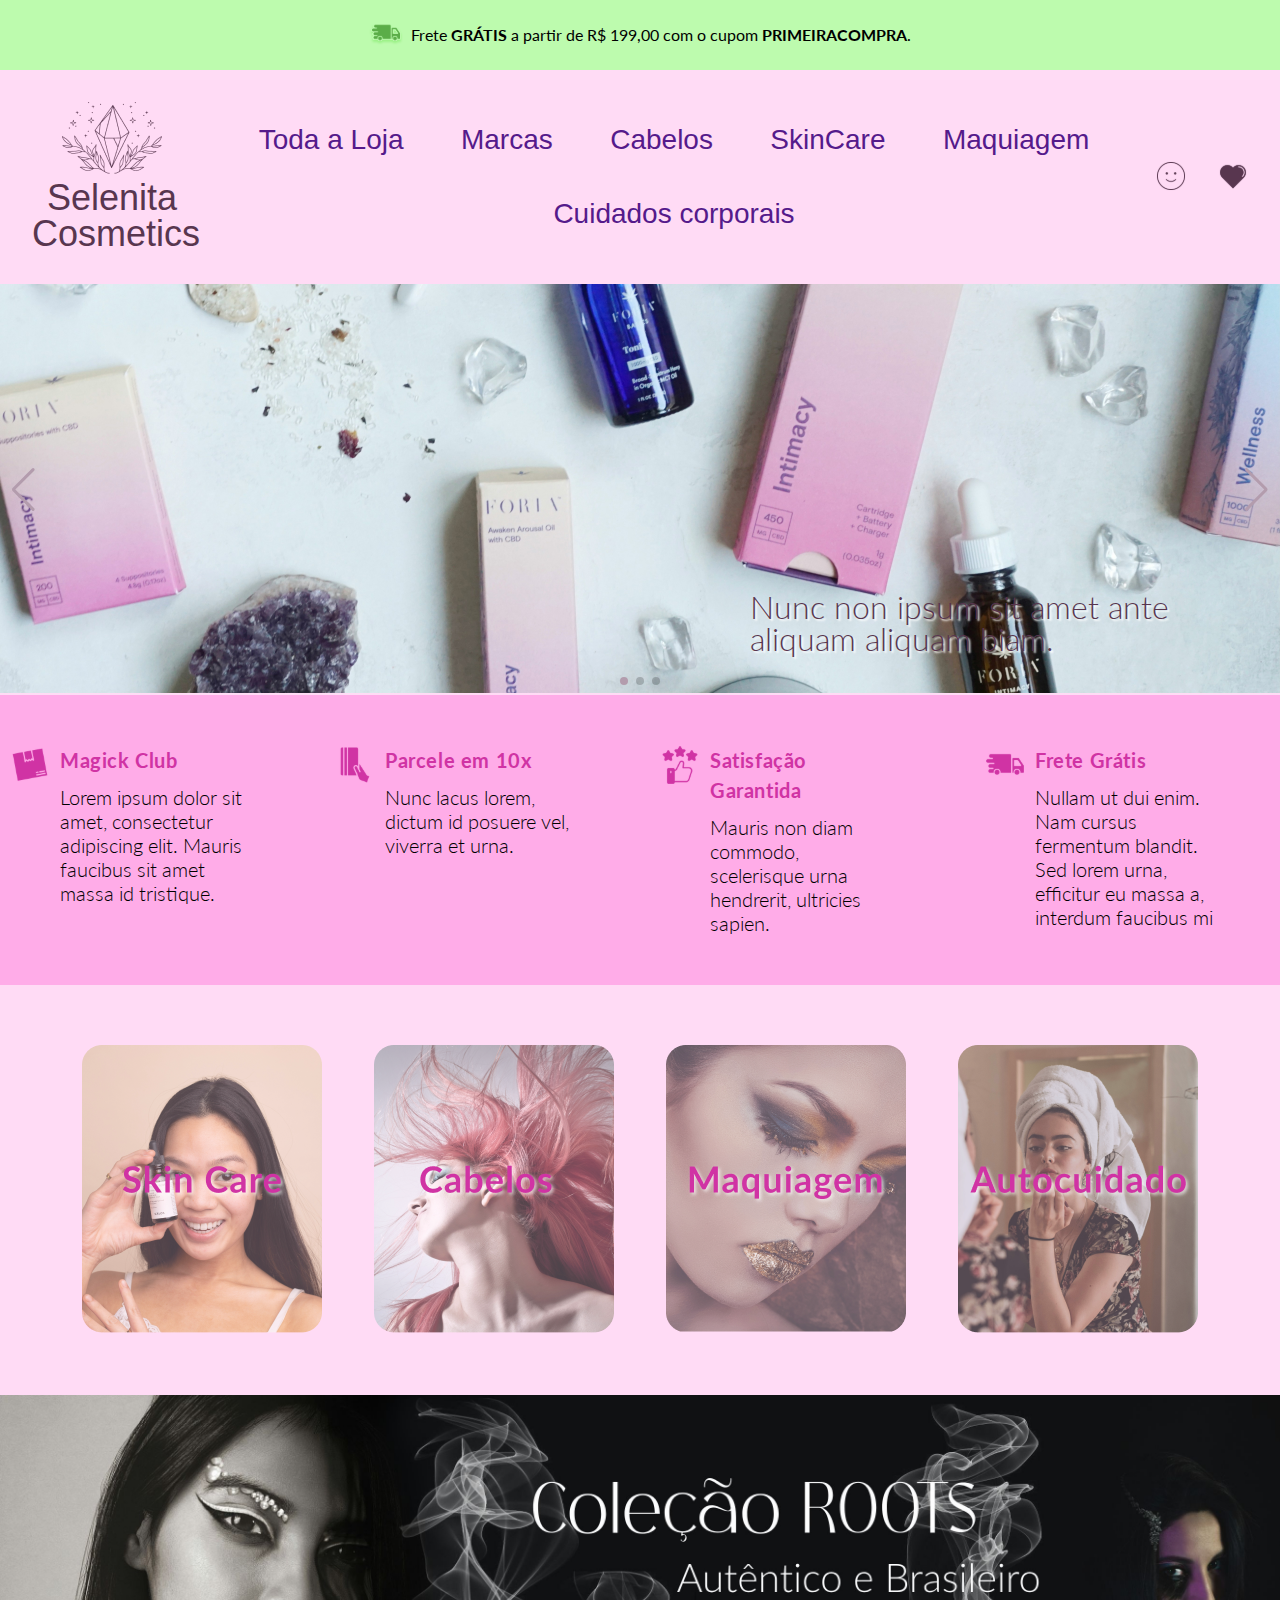
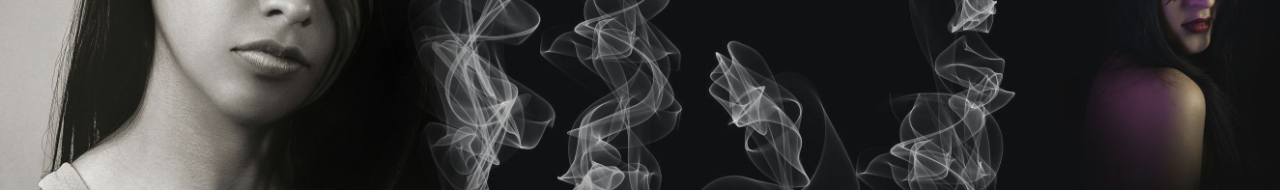
==== index.html @ a1225efc "inicio projeto gb" ====
<!DOCTYPE html>
<html lang="pt-br">

<head>
  <meta charset="UTF-8">
  <meta name="viewport" content="width=device-width, initial-scale=1.0">
  <title>Selenita Cosmetics</title>
  <link rel="stylesheet" href="https://cdn.jsdelivr.net/npm/swiper@11/swiper-bundle.min.css" />
  <link rel="stylesheet" href="css/style.css">
</head>

<body>
  <div class="superinfo">
    <img src="./img/main/free-shipping.svg" alt="Frete Grátis">
    <p class="superinfo-text"> Frete <strong>GRÁTIS</strong> a partir de R$ 199,00 com o cupom
      <strong>PRIMEIRACOMPRA</strong>.
    </p>
  </div>
  <header>
    <div class="header containeru">
      <div class="logo">
        <img src="./img/main/sc-logo.png">
        <h1>Selenita Cosmetics</h1>
      </div>
      <input type="checkbox" id="menu" class="menu-nav__button">
      <label for="menu" class="menu">
        <span class="burger-menu"></span>
        <ul class="menu-nav">
          <li><a href="">Toda a Loja</a></li>
          <li><a href="">Marcas</a></li>
          <li><a href="">Cabelos</a></li>
          <li><a href="">SkinCare</a></li>
          <li><a href="">Maquiagem</a></li>
          <li><a href="">Cuidados corporais</a></li>
        </ul>
      </label>
      <div class="menu-member">
        <a href=""><img src="./img/main/user.svg"></a>
        <a href=""><img src="./img/main/fav.svg"></a>
      </div>
    </div>
  </header>
  <main>
    <div class="container">
      <!-- Slider main container -->
      <div class="swiper">
        <!-- Additional required wrapper -->
        <div class="swiper-wrapper">
          <!-- Slides -->
          <div class="swiper-slide">
            <img src="./img/main/cosmetic1.jpg" alt="Coleção Lalalá" srcset="">
            <a class="link-title colormain" href="">Nunc non ipsum sit amet ante aliquam aliquam biam.</a>
          </div>
          <div class="swiper-slide">
            <img src="./img/main/cosmetic2.jpg" alt="Coleção ROOTS" srcset="">
            <a class="link-title colorbg" href="">ROOTS Colection</a>
          </div>
          <div class="swiper-slide">
            <img src="./img/main/cosmetic3.jpg" alt="Coleção Cuidado Místico" srcset="">
            <a class="link-title colorbg" href="">Cuidado Místico</a>
          </div>
        </div>
        <div class="swiper-pagination"></div>
        <div class="swiper-button-prev"></div>
        <div class="swiper-button-next"></div>
      </div>
    </div>
  </main>
  <section class="info-bg">
    <div class="info containeru">
      <div class="info-item">
        <h2 class="info-title magick">Magick Club</h2>
        <p class="info-text">Lorem ipsum dolor sit amet, consectetur adipiscing elit. Mauris faucibus sit amet massa id
          tristique.
        </p>
      </div>
      <div class="info-item">
        <h2 class="info-title parcele">Parcele em 10x</h2>
        <p class="info-text">Nunc lacus lorem, dictum id posuere vel, viverra et urna.
        </p>
      </div>
      <div class="info-item">
        <h2 class="info-title satisfacao">Satisfação Garantida</h2>
        <p class="info-text">Mauris non diam commodo, scelerisque urna hendrerit, ultricies sapien.
        </p>
      </div>
      <div class="info-item">
        <h2 class="info-title frete">Frete Grátis</h2>
        <p class="info-text">Nullam ut dui enim. Nam cursus fermentum blandit. Sed lorem urna, efficitur eu massa a,
          interdum faucibus mi
        </p>
      </div>
    </div>
  </section>
  <section class="section-bg">
    <div class="section containeru">
      <a href="#skincare"><img src="./img/section/skincare.png"></a>
      <a href="#cabelos"><img src="./img/section/cabelos.png"></a>
      <a href="#maquiagem"><img src="./img/section/maquiagem.png"></a>
      <a href="#autocuidado"><img src="./img/section/autocuidado.png"></a>
    </div>
  </section>
  <div class="roots-banner">
    <img src="./img/section/roots.jpg" alt="Coleção ROOTS">
  </div>
  <footer>
    <div class="credits">
      <h1>Credits</h1>
      <p>Design <a href="mailto:selenitadesign13@gmail.com">Maria Krishna</a></p>
      <dt>
        <dl>Icons <a
            href="https://br.freepik.com/autor/nursyifa/icones/generic-black-fill_10579#from_element=resource_detail"
            target="_blank">Nur
            syifa fauziah</a></dl>
        <dl><a href="https://fontawesome.com/" target="_blank">Font Awesome</a></dl>
        Fonts
        <a href="https://holisfonts.com/" target="_blank">Bagina</a>
        <a href="http://www.typoland.com/designers/Lukasz_Dziedzic/" target="_blank">Lato</a>
        Photos
        <a href="https://unsplash.com/@annapostovaya?utm_content=creditCopyText&utm_medium=referral&utm_source=unsplash"
          target="_blank">Hanna Postova on Unsplash</a>
        <a href="https://unsplash.com/@annapostovaya?utm_content=creditCopyText&utm_medium=referral&utm_source=unsplash"
          target="_blank">Hanna Postova</a>
        <a href="https://unsplash.com/@elsaolofsson?utm_content=creditCopyText&utm_medium=referral&utm_source=unsplash">Elsa
          Olofsson</a>
        <a
          href="https://unsplash.com/@ediegosanchez?utm_content=creditCopyText&utm_medium=referral&utm_source=unsplash">DIEGO
          SÁNCHEZ</a>
        <a href="https://unsplash.com/@kalosskin?utm_content=creditCopyText&utm_medium=referral&utm_source=unsplash">Kalos
          Skincare</a>
        <a href="https://unsplash.com/@stuchy?utm_content=creditCopyText&utm_medium=referral&utm_source=unsplash">George
          Bohunicky</a>
        <a href="https://unsplash.com/@sindystrife?utm_content=creditCopyText&utm_medium=referral&utm_source=unsplash">Sindy
          Strife</a>
        <a href="https://unsplash.com/@kxvn_lx?utm_content=creditCopyText&utm_medium=referral&utm_source=unsplash">kevin
          laminto</a>
        <a href="https://unsplash.com/@pmvch?utm_content=creditCopyText&utm_medium=referral&utm_source=unsplash">pmv
          chamara</a>
        <a
          href="https://unsplash.com/@mockupfreenet?utm_content=creditCopyText&utm_medium=referral&utm_source=unsplash">Mockup
          Free</a>

      </dt>
      Code <a href="mailto:selenitadesign13@gmail.com">Maria Krishna</a>
    </div>
  </footer>
  <script src="https://cdn.jsdelivr.net/npm/swiper@11/swiper-bundle.min.js"></script>
  <script src="./js/script.js"></script>
</body>

</html>
---- css/style.css ----
/*extenal*/
@import url("https://fonts.cdnfonts.com/css/bagina");
@import url("https://fonts.googleapis.com/css2?family=Lato:ital,wght@0,300;0,400;0,700;1,300;1,400;1,700&display=swap");
/*internal*/
@import url("./reset.css");
@import url("./variables.css");

/*components*/
@import url("./header.css");
@import url("./main.css");
@import url("./info.css");
@import url("./section.css");
@import url("./footer.css");
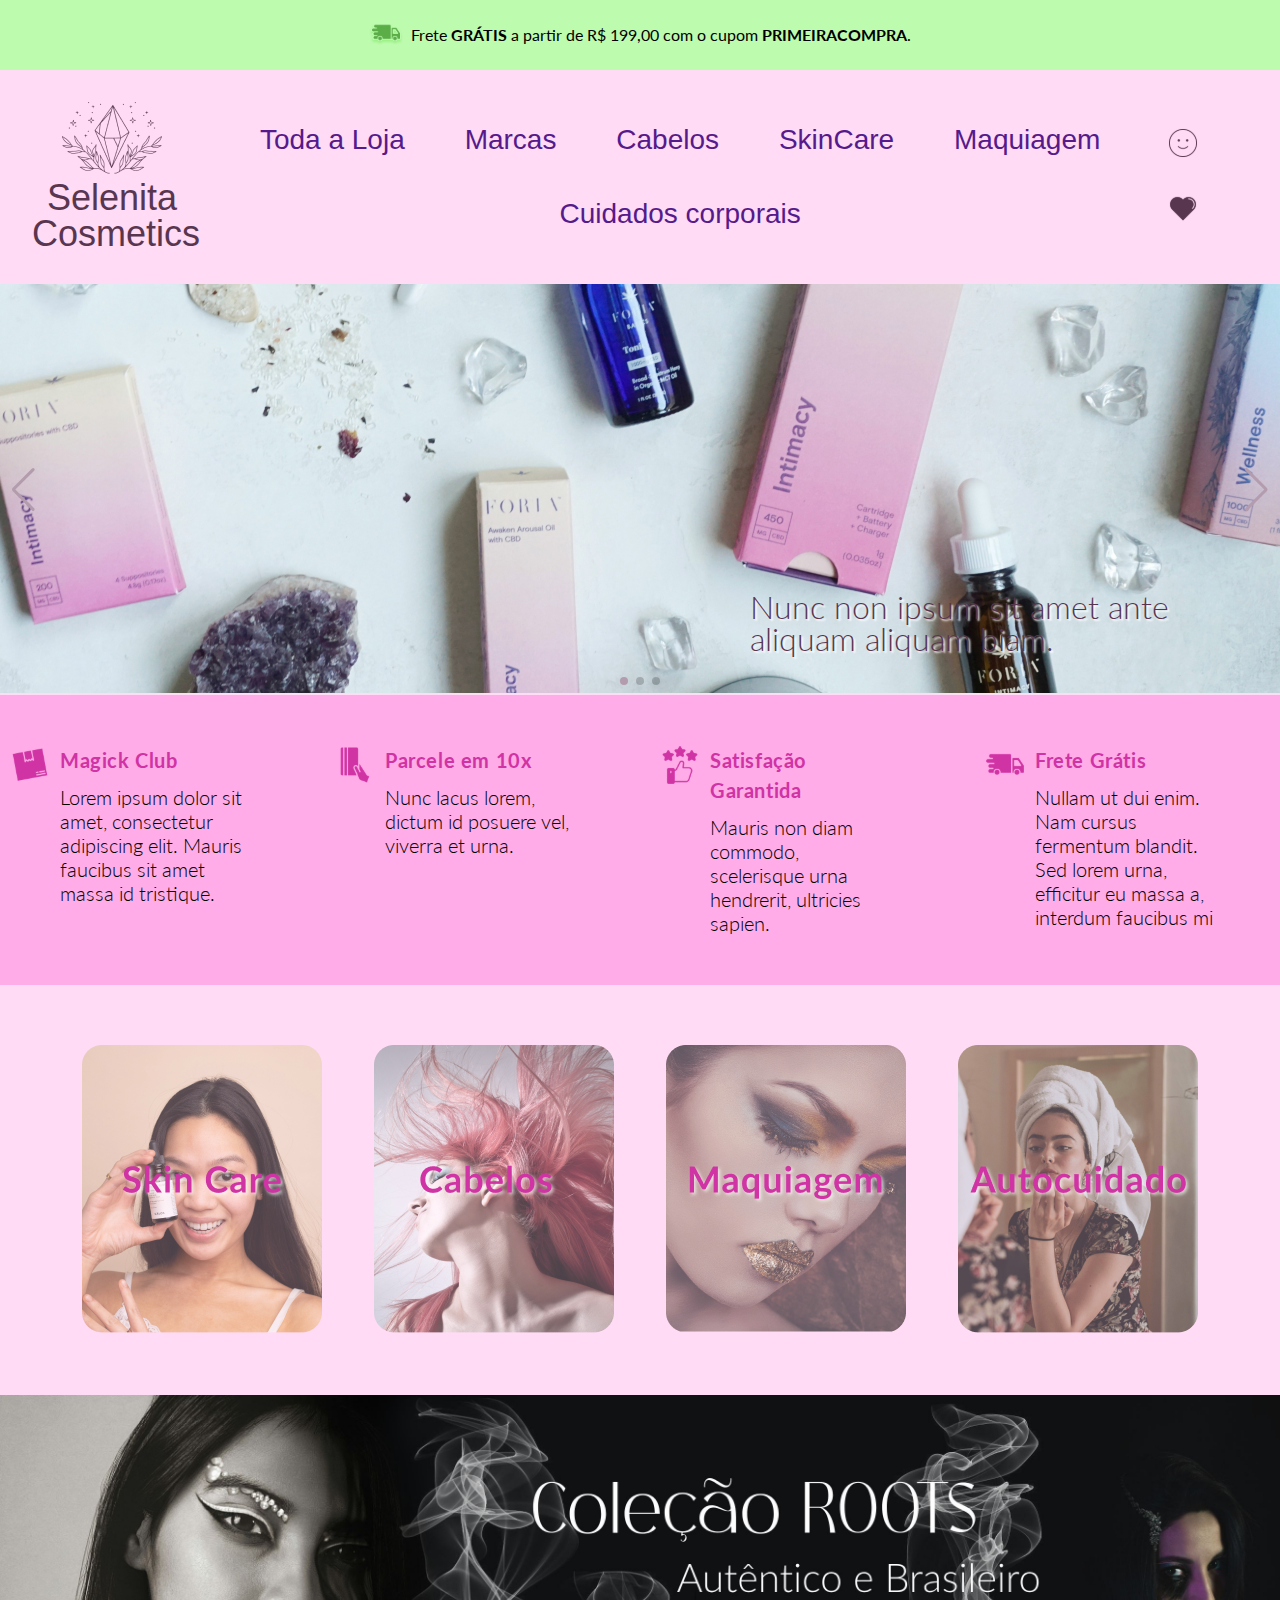
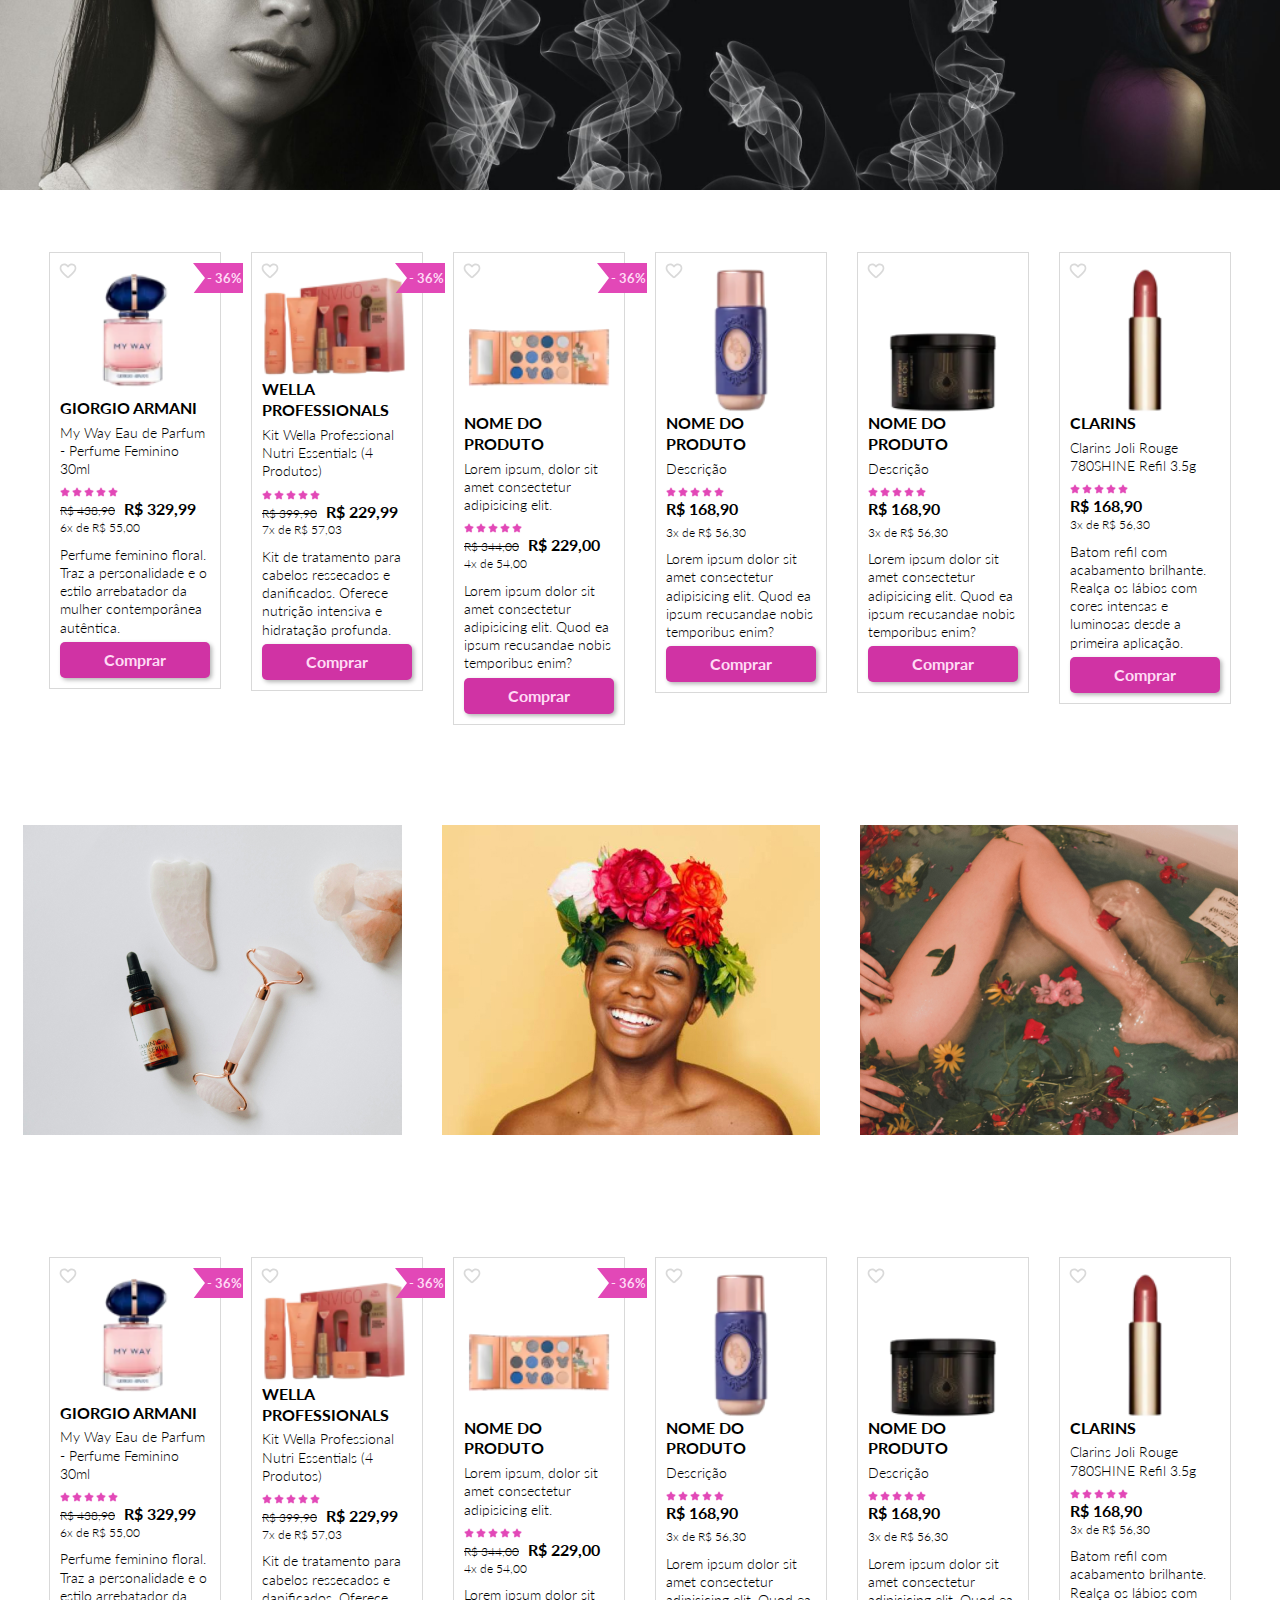
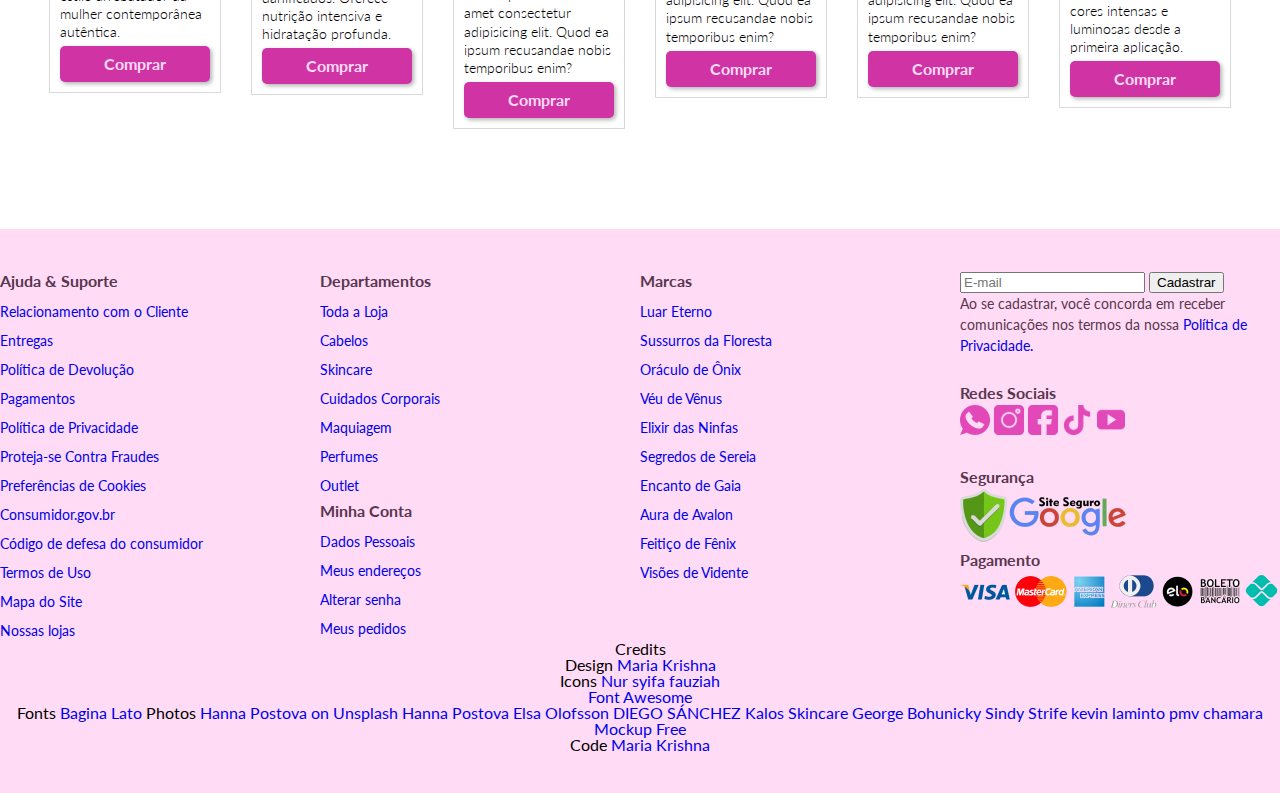
==== commit b077fb75: "update" ====
--- a/index.html
+++ b/index.html
@@ -101,9 +101,265 @@
     </div>
   </section>
   <div class="roots-banner">
-    <img src="./img/section/roots.jpg" alt="Coleção ROOTS">
+    <img class="roots-banner-img-lg" src="./img/section/roots.jpg" alt="Coleção ROOTS">
+    <img class="roots-banner-img-sm" src="./img/section/roots-sm.jpg" alt="Coleção ROOTS">
   </div>
+  <section class="products containeru">
+    <div class="products-container">
+      <div class="product-item">
+        <img class="product-picture" src="./img/products/image1.png">
+        <h3>Giorgio Armani</h3>
+        <p>My Way Eau de Parfum - Perfume Feminino 30ml</p>
+        <div>
+          <img src="./img/products/rated.svg">
+        </div>
+        <div>
+          <span class="full-price-discount">R$ 438,90</span> <span class="sale-price">R$ 329,99</span>
+        </div>
+        <span class="part-price">6x de R$ 55,00</span>
+        <p>Perfume feminino floral. Traz a personalidade e o estilo arrebatador da mulher contemporânea autêntica.</p>
+        <a class="product-btn-shop" href="#produto">Comprar</a>
+      </div>
+      <div class="product-item">
+        <img src="./img/products/image2.png">
+        <h3>Wella Professionals</h3>
+        <p>Kit Wella Professional Nutri Essentials (4 Produtos)</p>
+        <div>
+          <img src="./img/products/rated.svg">
+        </div>
+        <div>
+          <span class="full-price-discount">R$ 399,90</span> <span span class="sale-price">R$ 229,99</span>
+        </div>
+        <span class="part-price">7x de R$ 57,03</span>
+        <p>Kit de tratamento para cabelos ressecados e danificados. Oferece nutrição intensiva e hidratação profunda.
+        </p>
+        <a class="product-btn-shop" href="#produto">Comprar</a>
+      </div>
+      <div class="product-item">
+        <img src="./img/products/image3.png">
+        <h3>Nome do Produto</h3>
+        <p>Lorem ipsum, dolor sit amet consectetur adipisicing elit. </p>
+        <div>
+          <img src="./img/products/rated.svg">
+        </div>
+        <div>
+          <span class="full-price-discount">R$ 344,00</span> <span class="sale-price">R$ 229,00</span>
+          <span class="part-price">4x de 54,00</span>
+        </div>
+        <p>Lorem ipsum dolor sit amet consectetur adipisicing elit. Quod ea ipsum recusandae nobis temporibus enim?</p>
+        <a class="product-btn-shop" href="#produto">Comprar</a>
+      </div>
+      <div class="product-item">
+        <img src="./img/products/image4.png">
+        <h3>Nome do Produto</h3>
+        <p>Descrição</p>
+        <div>
+          <img src="./img/products/rated.svg">
+        </div>
+        <span class="sale-price">R$ 168,90</span>
+        <span class="part-price">3x de R$ 56,30</span>
+        <p>Lorem ipsum dolor sit amet consectetur adipisicing elit. Quod ea ipsum recusandae nobis temporibus enim?</p>
+        <a class="product-btn-shop" href="#produto">Comprar</a>
+      </div>
+      <div class="product-item">
+        <img src="./img/products/image5.png">
+        <h3>Nome do Produto</h3>
+        <p>Descrição</p>
+        <div>
+          <img src="./img/products/rated.svg">
+        </div>
+        <span class="sale-price">R$ 168,90</span>
+        <span class="part-price">3x de R$ 56,30</span>
+        <p>Lorem ipsum dolor sit amet consectetur adipisicing elit. Quod ea ipsum recusandae nobis temporibus enim?</p>
+        <a class="product-btn-shop" href="#produto">Comprar</a>
+      </div>
+      <div class="product-item">
+        <img src="./img/products/image6.png">
+        <h3>Clarins</h3>
+        <p>Clarins Joli Rouge 780SHINE Refil 3.5g</p>
+        <div>
+          <img src="./img/products/rated.svg">
+        </div>
+        <div>
+          <span class="sale-price">R$ 168,90</span>
+          <span class="part-price">3x de R$ 56,30</span>
+        </div>
+        <p>
+          Batom refil com acabamento brilhante. Realça os lábios com cores intensas e luminosas desde a primeira
+          aplicação.</p>
+        <a class="product-btn-shop" href="#produto">Comprar</a>
+      </div>
+    </div>
+  </section>
+  <section class="colections containeru">
+    <a href="http://"><img class="lg-screen" src="./img/colections/self-care.jpg" alt="Linha Autocuidado"></a>
+    <a href="http://"><img class="mobile" src="./img/colections/self-care-mobile.jpg" alt="Linha Autocuidado"></a>
+    <a href="http://"><img class="lg-screen" src="./img/colections/celestial.jpg" alt="Beleza Celestial"></a>
+    <a href="http://"><img class="mobile" src="./img/colections/celestial-mobile.jpg" alt="Beleza Celestial"></a>
+    <a href="http://"><img class="lg-screen" src="./img/colections/mystic.png" alt="Cuidado Místico"></a>
+    <a href="http://"><img class="mobile" src="./img/colections/mystic-mobile.png" alt="Cuidado Místico"></a>
+  </section>
+  <section class="products containeru">
+    <div class="products-container">
+      <div class="product-item">
+        <img class="product-picture" src="./img/products/image1.png">
+        <h3>Giorgio Armani</h3>
+        <p>My Way Eau de Parfum - Perfume Feminino 30ml</p>
+        <div>
+          <img src="./img/products/rated.svg">
+        </div>
+        <div>
+          <span class="full-price-discount">R$ 438,90</span> <span class="sale-price">R$ 329,99</span>
+        </div>
+        <span class="part-price">6x de R$ 55,00</span>
+        <p>Perfume feminino floral. Traz a personalidade e o estilo arrebatador da mulher contemporânea autêntica.</p>
+        <a class="product-btn-shop" href="#produto">Comprar</a>
+      </div>
+      <div class="product-item">
+        <img src="./img/products/image2.png">
+        <h3>Wella Professionals</h3>
+        <p>Kit Wella Professional Nutri Essentials (4 Produtos)</p>
+        <div>
+          <img src="./img/products/rated.svg">
+        </div>
+        <div>
+          <span class="full-price-discount">R$ 399,90</span> <span span class="sale-price">R$ 229,99</span>
+        </div>
+        <span class="part-price">7x de R$ 57,03</span>
+        <p>Kit de tratamento para cabelos ressecados e danificados. Oferece nutrição intensiva e hidratação profunda.
+        </p>
+        <a class="product-btn-shop" href="#produto">Comprar</a>
+      </div>
+      <div class="product-item">
+        <img src="./img/products/image3.png">
+        <h3>Nome do Produto</h3>
+        <p>Lorem ipsum, dolor sit amet consectetur adipisicing elit. </p>
+        <div>
+          <img src="./img/products/rated.svg">
+        </div>
+        <div>
+          <span class="full-price-discount">R$ 344,00</span> <span class="sale-price">R$ 229,00</span>
+          <span class="part-price">4x de 54,00</span>
+        </div>
+        <p>Lorem ipsum dolor sit amet consectetur adipisicing elit. Quod ea ipsum recusandae nobis temporibus enim?</p>
+        <a class="product-btn-shop" href="#produto">Comprar</a>
+      </div>
+      <div class="product-item">
+        <img src="./img/products/image4.png">
+        <h3>Nome do Produto</h3>
+        <p>Descrição</p>
+        <div>
+          <img src="./img/products/rated.svg">
+        </div>
+        <span class="sale-price">R$ 168,90</span>
+        <span class="part-price">3x de R$ 56,30</span>
+        <p>Lorem ipsum dolor sit amet consectetur adipisicing elit. Quod ea ipsum recusandae nobis temporibus enim?</p>
+        <a class="product-btn-shop" href="#produto">Comprar</a>
+      </div>
+      <div class="product-item">
+        <img src="./img/products/image5.png">
+        <h3>Nome do Produto</h3>
+        <p>Descrição</p>
+        <div>
+          <img src="./img/products/rated.svg">
+        </div>
+        <span class="sale-price">R$ 168,90</span>
+        <span class="part-price">3x de R$ 56,30</span>
+        <p>Lorem ipsum dolor sit amet consectetur adipisicing elit. Quod ea ipsum recusandae nobis temporibus enim?</p>
+        <a class="product-btn-shop" href="#produto">Comprar</a>
+      </div>
+      <div class="product-item">
+        <img src="./img/products/image6.png">
+        <h3>Clarins</h3>
+        <p>Clarins Joli Rouge 780SHINE Refil 3.5g</p>
+        <div>
+          <img src="./img/products/rated.svg">
+        </div>
+        <div>
+          <span class="sale-price">R$ 168,90</span>
+          <span class="part-price">3x de R$ 56,30</span>
+        </div>
+        <p>
+          Batom refil com acabamento brilhante. Realça os lábios com cores intensas e luminosas desde a primeira
+          aplicação.</p>
+        <a class="product-btn-shop" href="#produto">Comprar</a>
+      </div>
+    </div>
+  </section>
   <footer>
+    <div class="footer containeru">
+      <div class="help">
+        <h2>Ajuda & Suporte</h2>
+        <a href="#">Relacionamento com o Cliente</a>
+        <a href="#">Entregas</a>
+        <a href="#">Política de Devolução</a>
+        <a href="#">Pagamentos</a>
+        <a href="#">Política de Privacidade</a>
+        <a href="#">Proteja-se Contra Fraudes</a>
+        <a href="#">Preferências de Cookies</a>
+        <a href="#">Consumidor.gov.br</a>
+        <a href="#">Código de defesa do consumidor</a>
+        <a href="#">Termos de Uso</a>
+        <a href="#">Mapa do Site</a>
+        <a href="#">Nossas lojas</a>
+      </div>
+      <div class="departments">
+        <h2>Departamentos</h2>
+        <a href="#">Toda a Loja</a>
+        <a href="#">Cabelos</a>
+        <a href="#">Skincare</a>
+        <a href="#">Cuidados Corporais</a>
+        <a href="#">Maquiagem</a>
+        <a href="#">Perfumes</a>
+        <a href="#">Outlet</a>
+      </div>
+      <div class="my-account">
+        <h2>Minha Conta</h2>
+        <a href="#">Dados Pessoais</a>
+        <a href="#">Meus endereços</a>
+        <a href="#">Alterar senha</a>
+        <a href="#">Meus pedidos</a>
+      </div>
+      <div class="brands">
+        <h2>Marcas</h2>
+        <a href="#">Luar Eterno</a>
+        <a href="#">Sussurros da Floresta</a>
+        <a href="#">Oráculo de Ônix</a>
+        <a href="#">Véu de Vênus</a>
+        <a href="#">Elixir das Ninfas</a>
+        <a href="#">Segredos de Sereia</a>
+        <a href="#">Encanto de Gaia</a>
+        <a href="#">Aura de Avalon</a>
+        <a href="#">Feitiço de Fênix</a>
+        <a href="#">Visões de Vidente</a>
+      </div>
+      <div class="footer-info">
+        <label for="newsletter" class="newsletter">
+          <input type="email" name="newsletter" id="newsletter" placeholder="E-mail">
+          <button type="button">Cadastrar</button>
+          <p class="privacy">Ao se cadastrar, você concorda em receber comunicações nos termos da nossa <a
+              href="#">Política de Privacidade.</a></p>
+        </label>
+        <div class="social-media">
+          <h2>Redes Sociais</h2>
+          <a href="#"><img src="./img/footer/wpp.svg" alt="Whatsapp" /></a>
+          <a href="#"><img src="./img/footer/inst.svg" alt="Instagram" /></a>
+          <a href="#"><img src="./img/footer/facebook.svg" alt="Facebook" /></a>
+          <a href="#"><img src="./img/footer/tiktok.svg" alt="TikTok" /></a>
+          <a href="#"><img src="./img/footer/youtube.svg" alt="YouTube" /></a>
+        </div>
+        <div class="security-payment">
+          <div class="security">
+            <h2>Segurança</h2>
+            <img src="./img/footer/security.png">
+          </div>
+          <div class="payment">
+            <h2>Pagamento</h2>
+            <img src="./img/footer/payment.png">
+          </div>
+        </div>
+      </div>
+    </div>
     <div class="credits">
       <h1>Credits</h1>
       <p>Design <a href="mailto:selenitadesign13@gmail.com">Maria Krishna</a></p>
--- a/css/style.css
+++ b/css/style.css
@@ -10,4 +10,5 @@
 @import url("./main.css");
 @import url("./info.css");
 @import url("./section.css");
+@import url("./products.css");
 @import url("./footer.css");
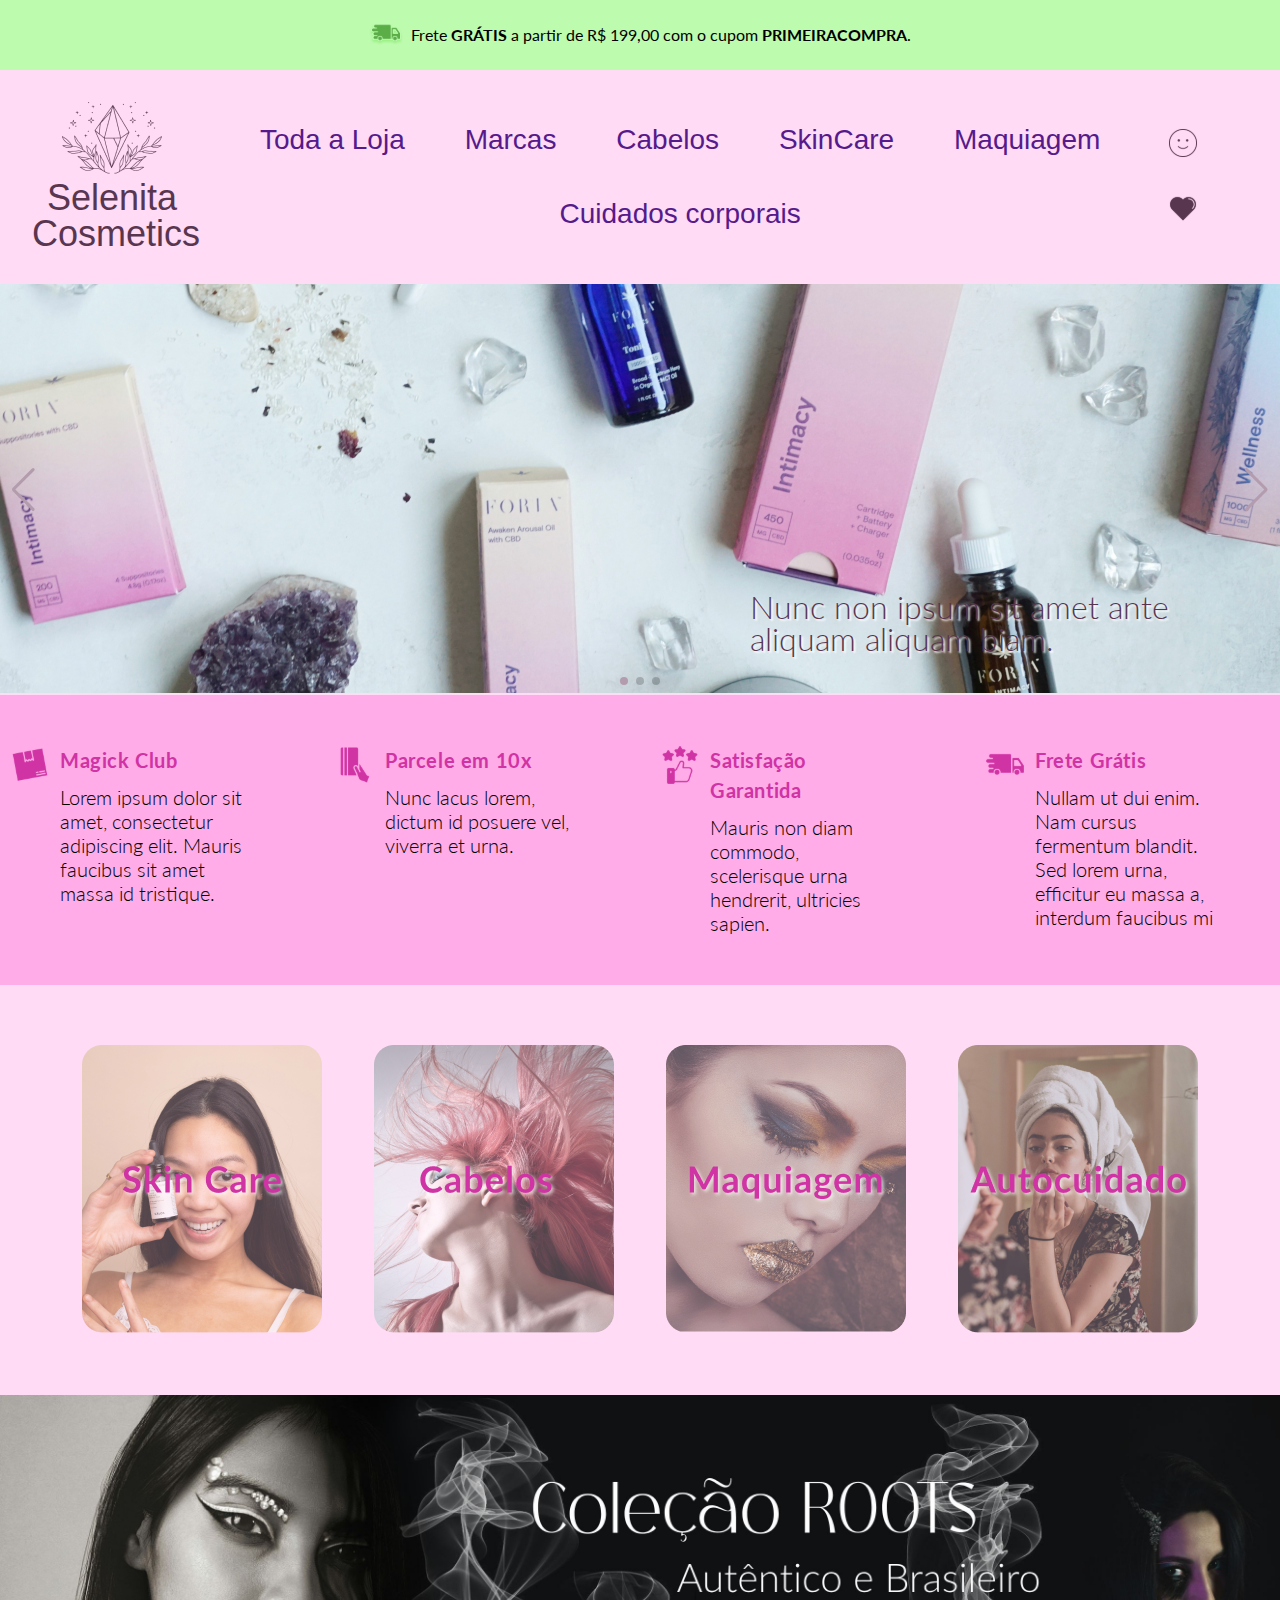
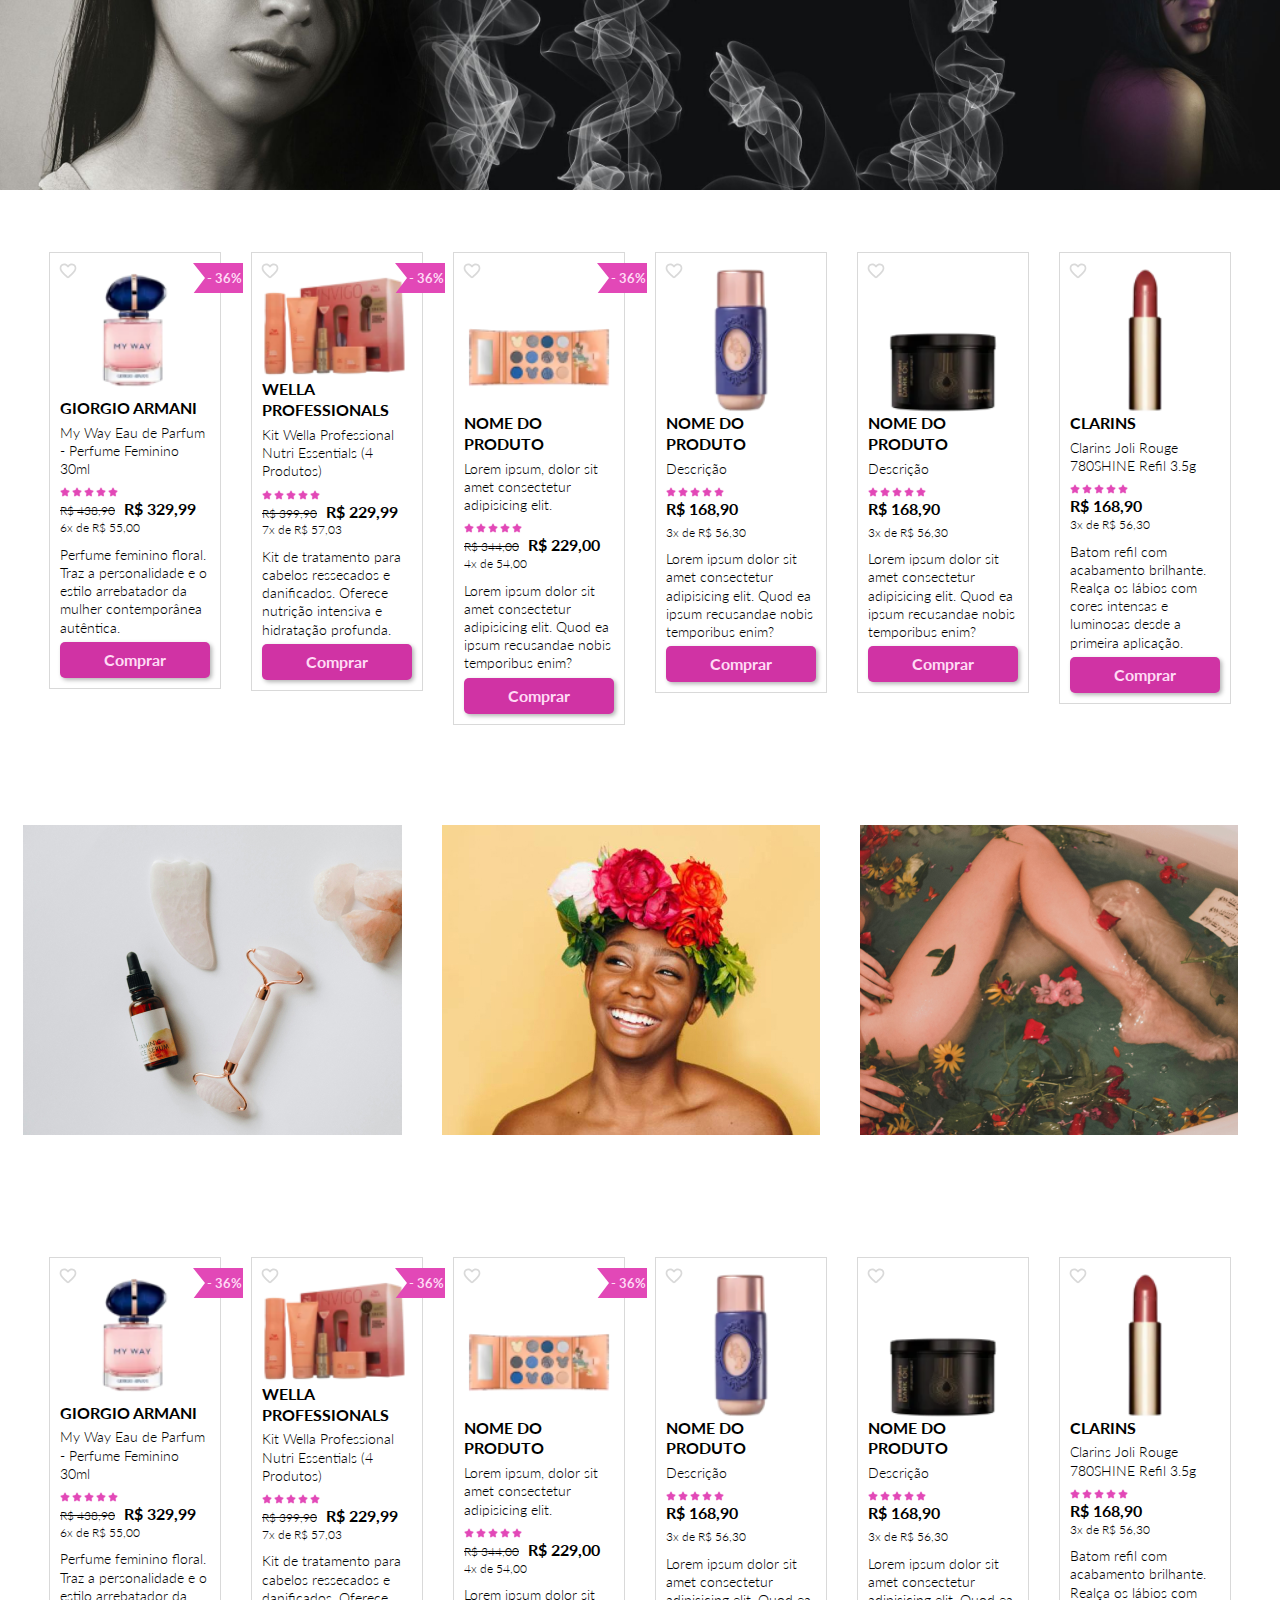
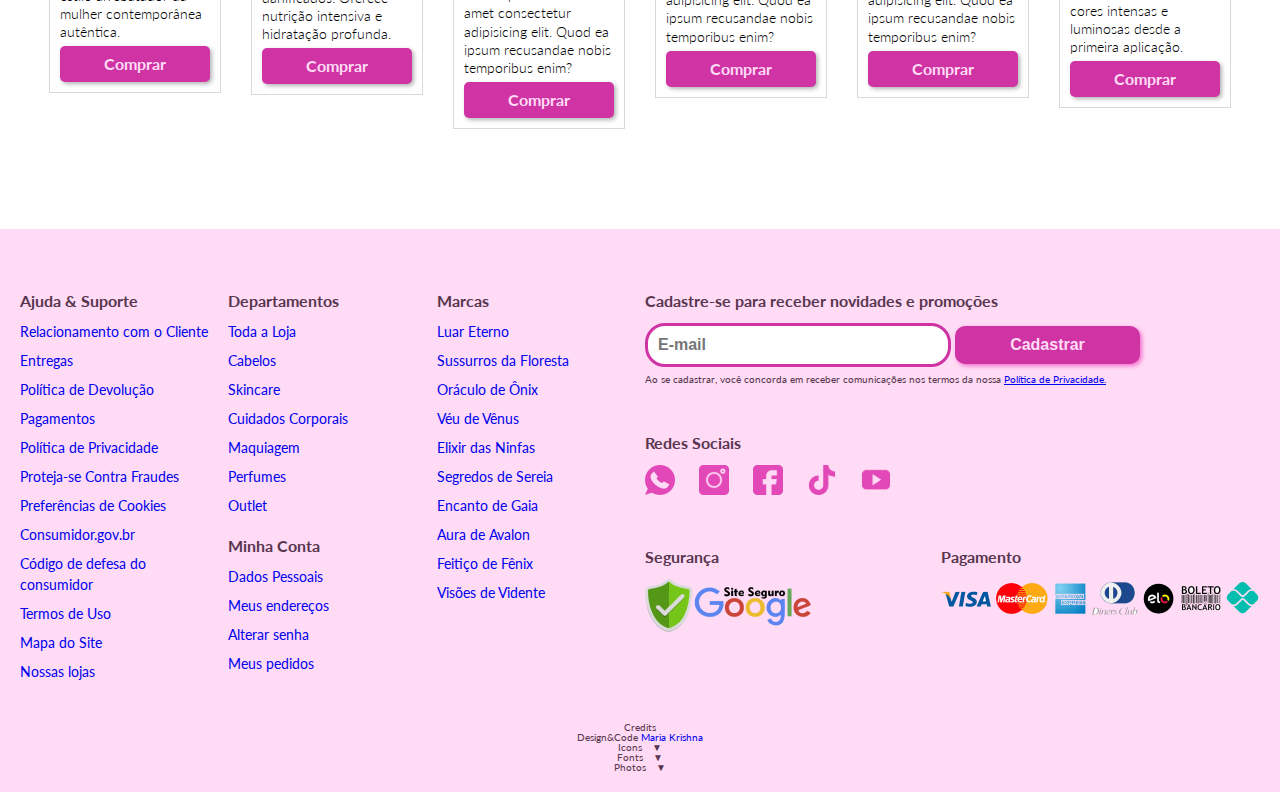
==== commit 0ead8ebb: "finished" ====
--- a/index.html
+++ b/index.html
@@ -335,6 +335,7 @@
       </div>
       <div class="footer-info">
         <label for="newsletter" class="newsletter">
+          <h2>Cadastre-se para receber novidades e promoções</h2>
           <input type="email" name="newsletter" id="newsletter" placeholder="E-mail">
           <button type="button">Cadastrar</button>
           <p class="privacy">Ao se cadastrar, você concorda em receber comunicações nos termos da nossa <a
@@ -342,62 +343,70 @@
         </label>
         <div class="social-media">
           <h2>Redes Sociais</h2>
-          <a href="#"><img src="./img/footer/wpp.svg" alt="Whatsapp" /></a>
-          <a href="#"><img src="./img/footer/inst.svg" alt="Instagram" /></a>
-          <a href="#"><img src="./img/footer/facebook.svg" alt="Facebook" /></a>
-          <a href="#"><img src="./img/footer/tiktok.svg" alt="TikTok" /></a>
-          <a href="#"><img src="./img/footer/youtube.svg" alt="YouTube" /></a>
-        </div>
-        <div class="security-payment">
-          <div class="security">
-            <h2>Segurança</h2>
-            <img src="./img/footer/security.png">
+          <div>
+            <a href="#"><img src="./img/footer/wpp.svg" alt="Whatsapp" /></a>
+            <a href="#"><img src="./img/footer/inst.svg" alt="Instagram" /></a>
+            <a href="#"><img src="./img/footer/facebook.svg" alt="Facebook" /></a>
+            <a href="#"><img src="./img/footer/tiktok.svg" alt="TikTok" /></a>
+            <a href="#"><img src="./img/footer/youtube.svg" alt="YouTube" /></a>
           </div>
-          <div class="payment">
-            <h2>Pagamento</h2>
-            <img src="./img/footer/payment.png">
-          </div>
-        </div>
-      </div>
+        </div>
+        <div class="security">
+          <h2>Segurança</h2>
+          <div><img src="./img/footer/security.png"></div>
+        </div>
+        <div class="payment">
+          <h2>Pagamento</h2>
+          <img src="./img/footer/payment.png">
+        </div>
+      </div>
+    </div>
     </div>
     <div class="credits">
       <h1>Credits</h1>
-      <p>Design <a href="mailto:selenitadesign13@gmail.com">Maria Krishna</a></p>
-      <dt>
-        <dl>Icons <a
-            href="https://br.freepik.com/autor/nursyifa/icones/generic-black-fill_10579#from_element=resource_detail"
+      <p>Design&Code <a href="mailto:selenitadesign13@gmail.com">Maria Krishna</a></p>
+      <dl>
+        <dt>Icons</dt>
+        <dd><a href="https://br.freepik.com/autor/nursyifa/icones/generic-black-fill_10579#from_element=resource_detail"
             target="_blank">Nur
-            syifa fauziah</a></dl>
-        <dl><a href="https://fontawesome.com/" target="_blank">Font Awesome</a></dl>
-        Fonts
-        <a href="https://holisfonts.com/" target="_blank">Bagina</a>
-        <a href="http://www.typoland.com/designers/Lukasz_Dziedzic/" target="_blank">Lato</a>
-        Photos
-        <a href="https://unsplash.com/@annapostovaya?utm_content=creditCopyText&utm_medium=referral&utm_source=unsplash"
-          target="_blank">Hanna Postova on Unsplash</a>
-        <a href="https://unsplash.com/@annapostovaya?utm_content=creditCopyText&utm_medium=referral&utm_source=unsplash"
-          target="_blank">Hanna Postova</a>
-        <a href="https://unsplash.com/@elsaolofsson?utm_content=creditCopyText&utm_medium=referral&utm_source=unsplash">Elsa
-          Olofsson</a>
-        <a
-          href="https://unsplash.com/@ediegosanchez?utm_content=creditCopyText&utm_medium=referral&utm_source=unsplash">DIEGO
-          SÁNCHEZ</a>
-        <a href="https://unsplash.com/@kalosskin?utm_content=creditCopyText&utm_medium=referral&utm_source=unsplash">Kalos
-          Skincare</a>
-        <a href="https://unsplash.com/@stuchy?utm_content=creditCopyText&utm_medium=referral&utm_source=unsplash">George
-          Bohunicky</a>
-        <a href="https://unsplash.com/@sindystrife?utm_content=creditCopyText&utm_medium=referral&utm_source=unsplash">Sindy
-          Strife</a>
-        <a href="https://unsplash.com/@kxvn_lx?utm_content=creditCopyText&utm_medium=referral&utm_source=unsplash">kevin
-          laminto</a>
-        <a href="https://unsplash.com/@pmvch?utm_content=creditCopyText&utm_medium=referral&utm_source=unsplash">pmv
-          chamara</a>
-        <a
-          href="https://unsplash.com/@mockupfreenet?utm_content=creditCopyText&utm_medium=referral&utm_source=unsplash">Mockup
-          Free</a>
+            syifa fauziah</a><br>
+          <a href="https://fontawesome.com/" target="_blank">Font Awesome</a>
+        </dd>
+        <dt>Fonts</dt>
+        <dd><a href="https://holisfonts.com/" target="_blank">Bagina</a>
+          <br><a href="http://www.typoland.com/designers/Lukasz_Dziedzic/" target="_blank">Lato</a>
+        </dd>
+        <dt>Photos</dt>
+        <dd><a
+            href="https://unsplash.com/@annapostovaya?utm_content=creditCopyText&utm_medium=referral&utm_source=unsplash"
+            target="_blank">Hanna Postova on Unsplash</a><br>
+          <a href="https://unsplash.com/@annapostovaya?utm_content=creditCopyText&utm_medium=referral&utm_source=unsplash"
+            target="_blank">Hanna Postova</a><br>
+          <a
+            href="https://unsplash.com/@elsaolofsson?utm_content=creditCopyText&utm_medium=referral&utm_source=unsplash">Elsa
+            Olofsson</a>
+          <br><a
+            href="https://unsplash.com/@ediegosanchez?utm_content=creditCopyText&utm_medium=referral&utm_source=unsplash">DIEGO
+            SÁNCHEZ</a><br>
+          <a href="https://unsplash.com/@kalosskin?utm_content=creditCopyText&utm_medium=referral&utm_source=unsplash">Kalos
+            Skincare</a><br>
 
-      </dt>
-      Code <a href="mailto:selenitadesign13@gmail.com">Maria Krishna</a>
+          <a href="https://unsplash.com/@stuchy?utm_content=creditCopyText&utm_medium=referral&utm_source=unsplash">George
+            Bohunicky</a><br>
+          <a
+            href="https://unsplash.com/@sindystrife?utm_content=creditCopyText&utm_medium=referral&utm_source=unsplash">Sindy
+            Strife</a><br>
+          <a href="https://unsplash.com/@kxvn_lx?utm_content=creditCopyText&utm_medium=referral&utm_source=unsplash">kevin
+            laminto</a>
+          <br><a
+            href="https://unsplash.com/@pmvch?utm_content=creditCopyText&utm_medium=referral&utm_source=unsplash">pmv
+            chamara</a>
+          <br>
+          <a
+            href="https://unsplash.com/@mockupfreenet?utm_content=creditCopyText&utm_medium=referral&utm_source=unsplash">Mockup
+            Free</a>
+        </dd>
+      </dl>
     </div>
   </footer>
   <script src="https://cdn.jsdelivr.net/npm/swiper@11/swiper-bundle.min.js"></script>
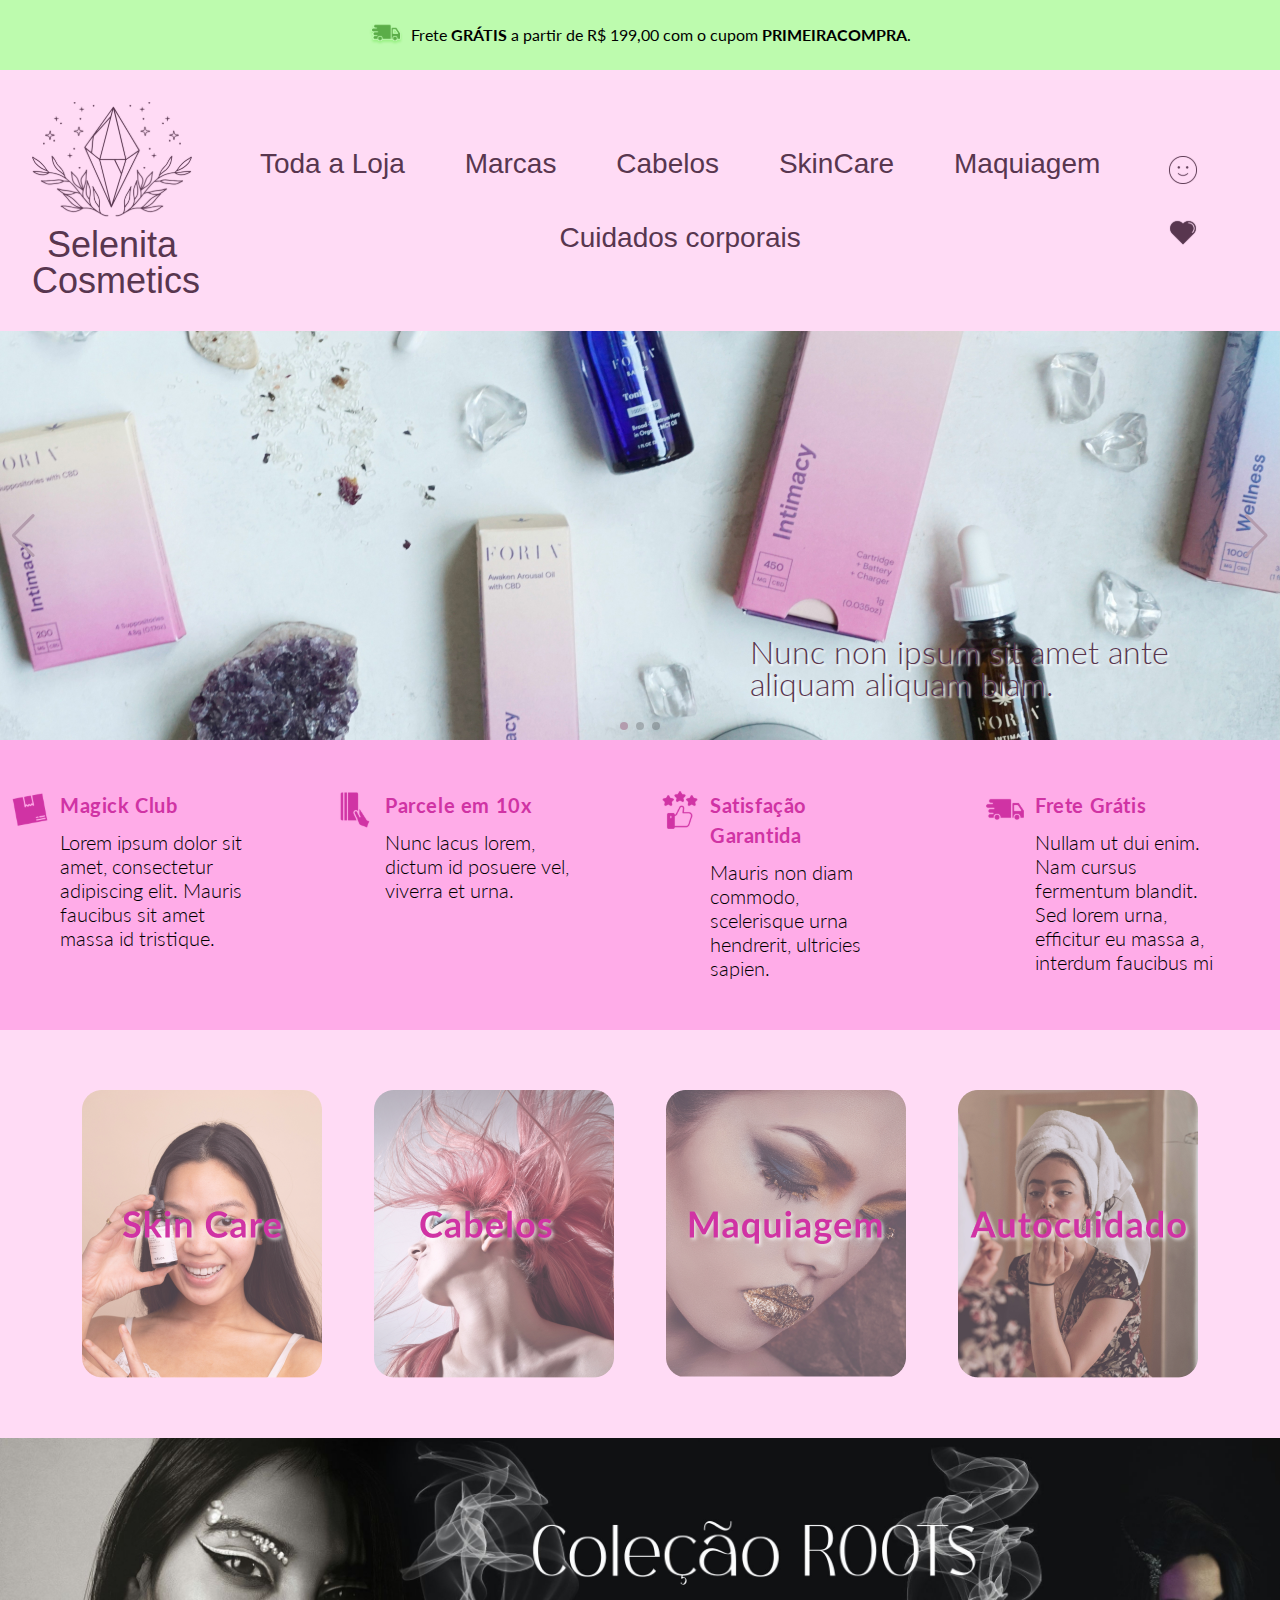
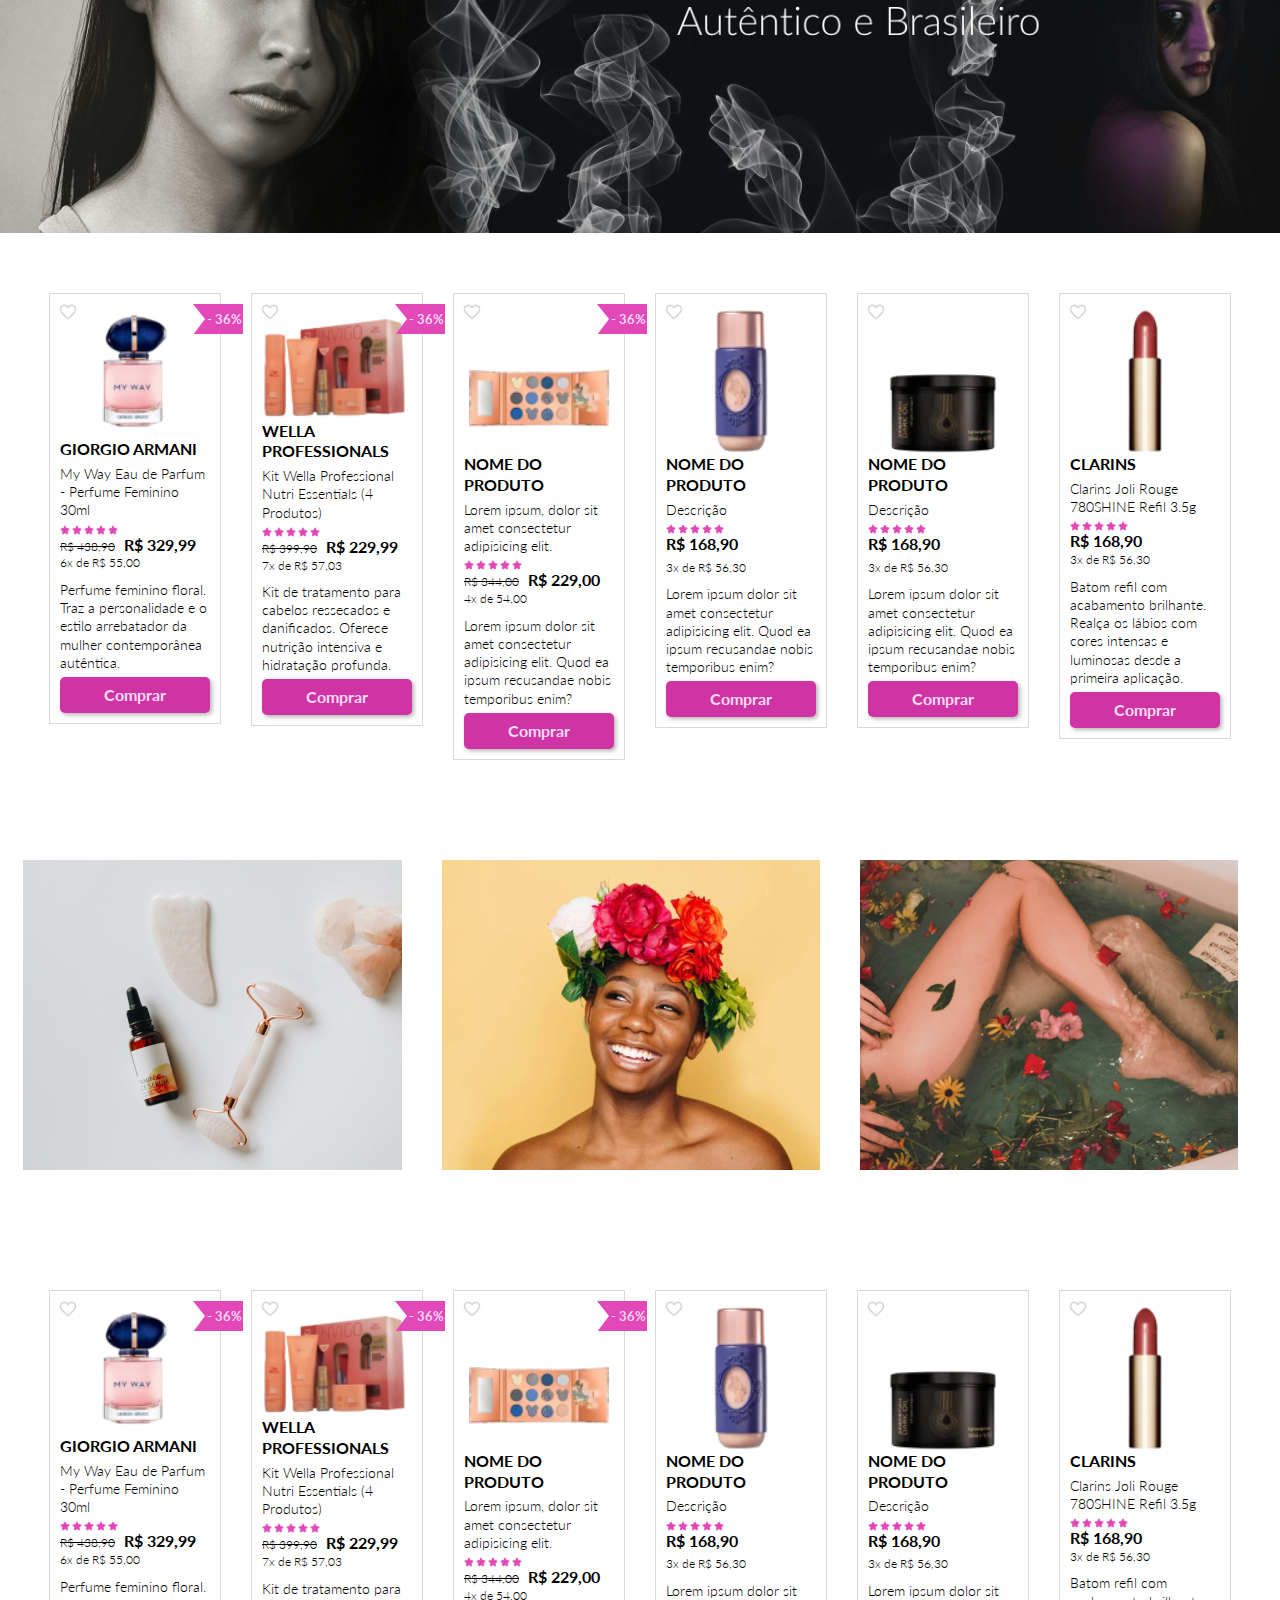
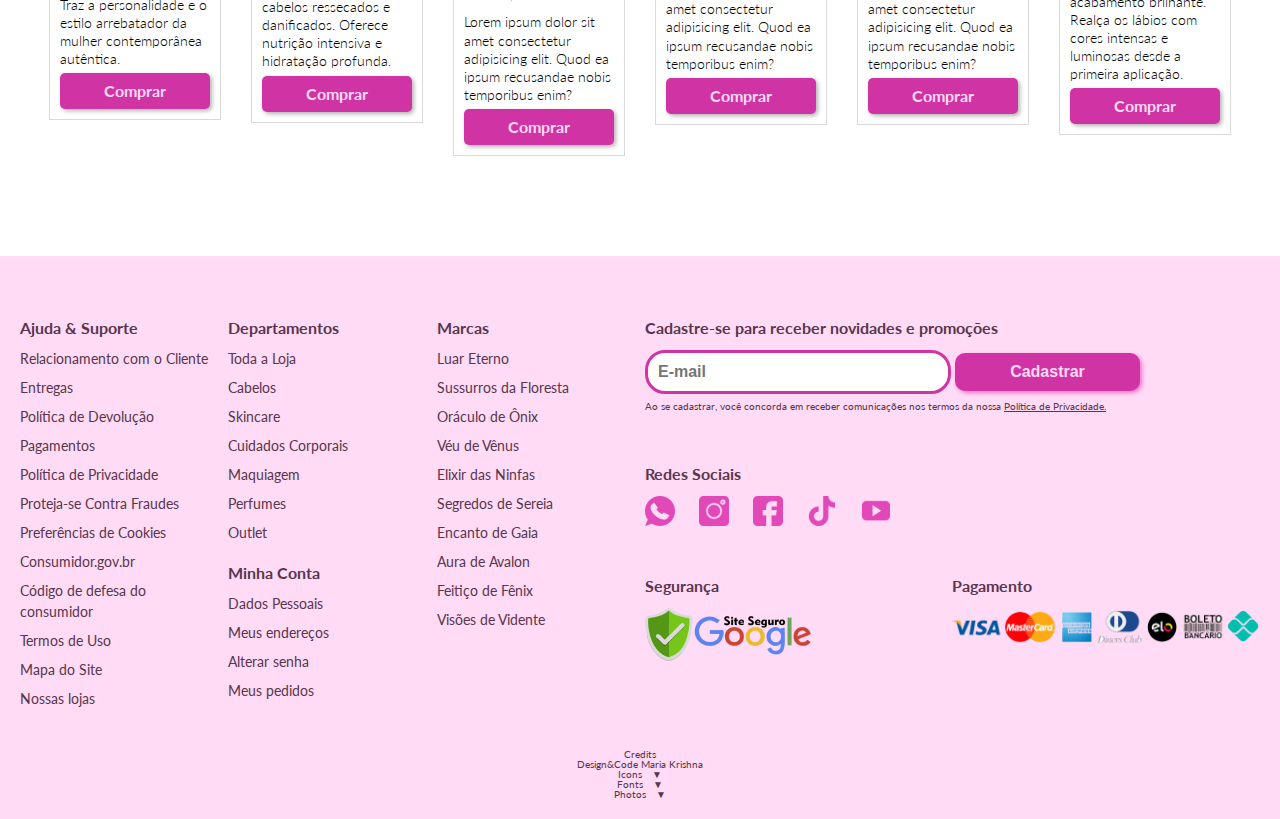
==== commit a21fa746: "login and change data modals added" ====
--- a/index.html
+++ b/index.html
@@ -7,6 +7,7 @@
   <title>Selenita Cosmetics</title>
   <link rel="stylesheet" href="https://cdn.jsdelivr.net/npm/swiper@11/swiper-bundle.min.css" />
   <link rel="stylesheet" href="css/style.css">
+  <link rel="icon" href="./sc.svg" type="image/svg_xml">
 </head>
 
 <body>
@@ -19,7 +20,7 @@
   <header>
     <div class="header containeru">
       <div class="logo">
-        <img src="./img/main/sc-logo.png">
+        <img src="./img/main/sc-logo.svg">
         <h1>Selenita Cosmetics</h1>
       </div>
       <input type="checkbox" id="menu" class="menu-nav__button">
@@ -35,12 +36,12 @@
         </ul>
       </label>
       <div class="menu-member">
-        <a href=""><img src="./img/main/user.svg"></a>
-        <a href=""><img src="./img/main/fav.svg"></a>
+        <a href="javascript:void(0)"><img id="login-btn" src="./img/main/user.svg"></a>
+        <a href="javascript:void(0)"><img id="fav-btn" src="./img/main/fav.svg"></a>
       </div>
     </div>
   </header>
-  <main>
+  <main class="main">
     <div class="container">
       <!-- Slider main container -->
       <div class="swiper">
@@ -409,8 +410,18 @@
       </dl>
     </div>
   </footer>
-  <script src="https://cdn.jsdelivr.net/npm/swiper@11/swiper-bundle.min.js"></script>
-  <script src="./js/script.js"></script>
+  <div id="modal" class="modal">
+    <div class="modal-content">
+      <span class="close">&times;</span>
+      <h2>Login</h2>
+      <form id="login-form">
+        <input id="email" type="email" placeholder="Email" required>
+        <input id="password" type="password" placeholder="Senha" required>
+        <button type="submit">Entrar</button>
+      </form>
+    </div>
+  </div>
+  <script src="./js/main.js" defer type="module"></script>
 </body>
 
 </html>--- a/css/style.css
+++ b/css/style.css
@@ -1,6 +1,7 @@
 /*extenal*/
 @import url("https://fonts.cdnfonts.com/css/bagina");
 @import url("https://fonts.googleapis.com/css2?family=Lato:ital,wght@0,300;0,400;0,700;1,300;1,400;1,700&display=swap");
+
 /*internal*/
 @import url("./reset.css");
 @import url("./variables.css");
@@ -12,3 +13,9 @@
 @import url("./section.css");
 @import url("./products.css");
 @import url("./footer.css");
+@import url("./modal.css");
+@import url("./modal-change-data.css");
+
+/*pages*/
+@import url("./user-page.css");
+@import url("./fav-page.css");
